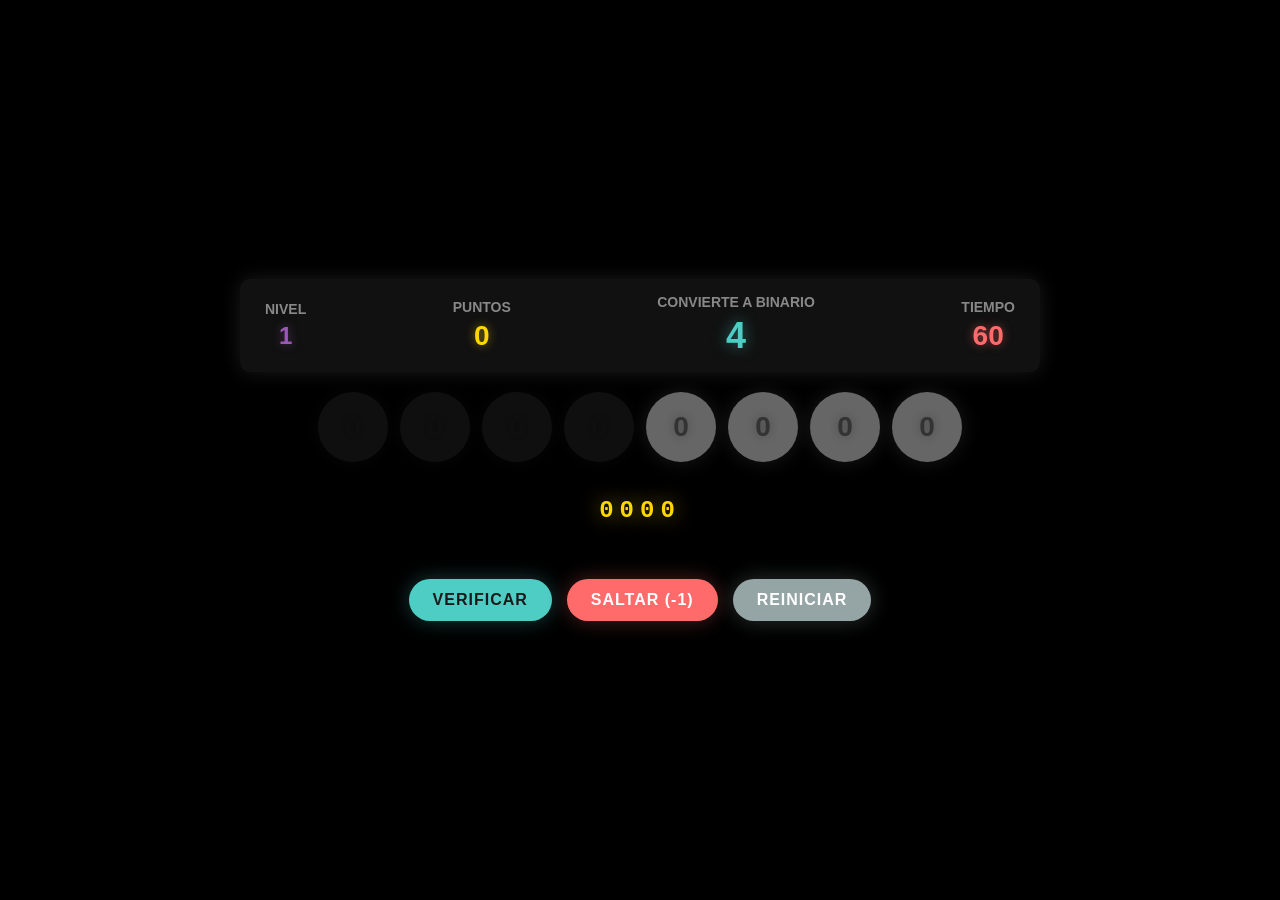
==== game.html @ bf9ce469 "Aumentar tiempo de juego a 3 minutos" ====
<!DOCTYPE html>
<html lang="es">
<head>
    <meta charset="UTF-8">
    <meta name="viewport" content="width=device-width, initial-scale=1.0">
    <title>Juego de Conversión Decimal a Binario</title>
    <style>
        /* Reset de márgenes y paddings, y box-sizing */
        * {
            margin: 0;
            padding: 0;
            box-sizing: border-box;
        }

        /* Estilos generales del cuerpo */
        body {
            background-color: #000000;
            min-height: 100vh;
            display: flex;
            flex-direction: column;
            justify-content: center;
            align-items: center;
            font-family: 'Arial', sans-serif;
            overflow-x: hidden;
            touch-action: manipulation;
            color: white;
            padding: 20px;
        }

        /* Contenedor principal del juego */
        .game-container {
            display: flex;
            flex-direction: column;
            align-items: center;
            gap: 20px;
            max-width: 100%;
            width: 100%;
            max-width: 800px;
        }

        /* Panel de información superior */
        .info-panel {
            display: flex;
            justify-content: space-between;
            align-items: center;
            width: 100%;
            background-color: #111111;
            padding: 15px 25px;
            border-radius: 10px;
            box-shadow: 0 0 20px rgba(255, 255, 255, 0.1);
        }

        .score, .timer, .target, .level {
            text-align: center;
        }

        .score h3, .timer h3, .target h3, .level h3 {
            font-size: 14px;
            color: #888888;
            margin-bottom: 5px;
        }

        .level-value {
            font-size: 24px;
            font-weight: bold;
            color: #9B59B6;
            text-shadow: 0 0 10px rgba(155, 89, 182, 0.5);
        }

        .score-value {
            font-size: 28px;
            font-weight: bold;
            color: #FFD700;
            text-shadow: 0 0 10px rgba(255, 215, 0, 0.5);
        }

        .timer-value {
            font-size: 28px;
            font-weight: bold;
            color: #FF6B6B;
            text-shadow: 0 0 10px rgba(255, 107, 107, 0.5);
        }

        .timer-value.warning {
            color: #FF4757;
            animation: pulse 1s infinite;
        }

        @keyframes pulse {
            0%, 100% { opacity: 1; }
            50% { opacity: 0.5; }
        }

        .target-value {
            font-size: 36px;
            font-weight: bold;
            color: #4ECDC4;
            text-shadow: 0 0 15px rgba(78, 205, 196, 0.5);
        }

        /* Contenedor de los bits individuales */
        .bits-container {
            display: flex;
            gap: 12px;
            align-items: center;
            flex-wrap: wrap;
            justify-content: center;
        }

        /* Estilos para cada bit (círculo) */
        .bit {
            width: 70px;
            height: 70px;
            border-radius: 50%;
            background-color: #666666;
            cursor: pointer;
            transition: all 0.3s ease;
            box-shadow: 0 0 20px rgba(255, 255, 255, 0.1);
            user-select: none;
            -webkit-user-select: none;
            -moz-user-select: none;
            -ms-user-select: none;
            border: none;
            outline: none;
            display: flex;
            align-items: center;
            justify-content: center;
            position: relative;
            flex-direction: column;
        }

        .bit.disabled {
            background-color: #333333;
            cursor: not-allowed;
            opacity: 0.3;
            pointer-events: none;
        }

        .bit:hover {
            transform: scale(1.05);
        }

        .bit:active {
            transform: scale(0.95);
        }

        .bit.on {
            background-color: #FFD700;
            box-shadow: 0 0 40px rgba(255, 215, 0, 0.6);
        }

        .bit.on:hover {
            background-color: #FFED4E;
        }

        .bit-value {
            font-size: 28px;
            font-weight: bold;
            color: #333333;
            text-shadow: 0 0 10px rgba(0, 0, 0, 0.3);
            transition: all 0.3s ease;
        }

        .bit.on .bit-value {
            color: #1a1a1a;
            text-shadow: 0 0 15px rgba(0, 0, 0, 0.5);
        }

        .bit-label {
            position: absolute;
            bottom: -25px;
            font-size: 12px;
            font-weight: bold;
            color: #FFD700;
            text-shadow: 0 0 10px rgba(255, 215, 0, 0.8);
            opacity: 0;
            transform: translateY(10px);
            transition: all 0.3s ease;
            white-space: nowrap;
        }

        .bit.on .bit-label {
            opacity: 1;
            transform: translateY(0);
        }

        /* Contenedor de resultados */
        .result-container {
            text-align: center;
            margin-top: 15px;
        }

        .binary-display {
            font-size: 24px;
            font-weight: bold;
            color: #FFD700;
            text-shadow: 0 0 20px rgba(255, 215, 0, 0.5);
            margin-bottom: 15px;
            font-family: 'Courier New', monospace;
            letter-spacing: 6px;
        }

        /* Botones de acción */
        .action-buttons {
            display: flex;
            gap: 15px;
            margin-top: 20px;
        }

        .btn {
            padding: 12px 24px;
            border: none;
            border-radius: 25px;
            font-size: 16px;
            font-weight: bold;
            cursor: pointer;
            transition: all 0.3s ease;
            text-transform: uppercase;
            letter-spacing: 1px;
        }

        .btn-check {
            background-color: #4ECDC4;
            color: #1a1a1a;
            box-shadow: 0 0 20px rgba(78, 205, 196, 0.3);
        }

        .btn-check:hover {
            background-color: #45B7AF;
            transform: translateY(-2px);
        }

        .btn-skip {
            background-color: #FF6B6B;
            color: white;
            box-shadow: 0 0 20px rgba(255, 107, 107, 0.3);
        }

        .btn-skip:hover {
            background-color: #FF5252;
            transform: translateY(-2px);
        }

        .btn-reset {
            background-color: #95A5A6;
            color: white;
            box-shadow: 0 0 20px rgba(149, 165, 166, 0.3);
        }

        .btn-reset:hover {
            background-color: #7F8C8D;
            transform: translateY(-2px);
        }

        /* Feedback visual */
        .feedback {
            position: fixed;
            top: 50%;
            left: 50%;
            transform: translate(-50%, -50%);
            font-size: 48px;
            font-weight: bold;
            opacity: 0;
            pointer-events: none;
            transition: all 0.5s ease;
            z-index: 1000;
        }

        .feedback.correct {
            color: #4ECDC4;
            text-shadow: 0 0 30px rgba(78, 205, 196, 0.8);
        }

        .feedback.incorrect {
            color: #FF6B6B;
            text-shadow: 0 0 30px rgba(255, 107, 107, 0.8);
        }

        .feedback.show {
            opacity: 1;
            transform: translate(-50%, -50%) scale(1.2);
        }

        /* Level up notification */
        .level-up {
            position: fixed;
            top: 50%;
            left: 50%;
            transform: translate(-50%, -50%);
            background: linear-gradient(135deg, #9B59B6, #8E44AD);
            color: white;
            padding: 30px 40px;
            border-radius: 15px;
            text-align: center;
            box-shadow: 0 0 50px rgba(155, 89, 182, 0.8);
            opacity: 0;
            pointer-events: none;
            transition: all 0.5s ease;
            z-index: 1500;
        }

        .level-up.show {
            opacity: 1;
            transform: translate(-50%, -50%) scale(1.1);
        }

        .level-up h3 {
            font-size: 28px;
            margin-bottom: 10px;
        }

        .level-up p {
            font-size: 16px;
            opacity: 0.9;
        }
        .game-over {
            position: fixed;
            top: 0;
            left: 0;
            width: 100%;
            height: 100%;
            background-color: rgba(0, 0, 0, 0.9);
            display: flex;
            flex-direction: column;
            justify-content: center;
            align-items: center;
            z-index: 2000;
            opacity: 0;
            pointer-events: none;
            transition: all 0.5s ease;
        }

        .game-over.show {
            opacity: 1;
            pointer-events: all;
        }

        .game-over h2 {
            font-size: 48px;
            color: #FFD700;
            margin-bottom: 20px;
            text-shadow: 0 0 30px rgba(255, 215, 0, 0.8);
        }

        .final-score {
            font-size: 32px;
            color: #4ECDC4;
            margin-bottom: 30px;
        }

        /* Responsive */
        @media (max-width: 768px) {
            .info-panel {
                flex-wrap: wrap;
                gap: 15px;
                justify-content: center;
            }

            .info-panel > div {
                flex: 1;
                min-width: 120px;
            }

            .bits-container {
                gap: 8px;
            }
            
            .bit {
                width: 55px;
                height: 55px;
            }
            
            .bit-value {
                font-size: 22px;
            }
            
            .binary-display {
                font-size: 18px;
                letter-spacing: 3px;
            }

            .target-value {
                font-size: 28px;
            }

            .action-buttons {
                flex-direction: column;
                width: 100%;
                max-width: 300px;
            }
        }

        @media (hover: none) and (pointer: coarse) {
            .bit:hover {
                transform: none;
            }
            
            .bit:active {
                transform: scale(0.9);
            }
        }
    </style>
</head>
<body>
    <div class="game-container">
        <div class="info-panel">
            <div class="level">
                <h3>NIVEL</h3>
                <div class="level-value" id="levelValue">1</div>
            </div>
            <div class="score">
                <h3>PUNTOS</h3>
                <div class="score-value" id="scoreValue">0</div>
            </div>
            <div class="target">
                <h3>CONVIERTE A BINARIO</h3>
                <div class="target-value" id="targetNumber">0</div>
            </div>
            <div class="timer">
                <h3>TIEMPO</h3>
                <div class="timer-value" id="timerValue">60</div>
            </div>
        </div>
        
        <div class="bits-container">
            <div class="bit" data-position="7" data-value="128">
                <div class="bit-value">0</div>
                <div class="bit-label">128</div>
            </div>
            
            <div class="bit" data-position="6" data-value="64">
                <div class="bit-value">0</div>
                <div class="bit-label">64</div>
            </div>
            
            <div class="bit" data-position="5" data-value="32">
                <div class="bit-value">0</div>
                <div class="bit-label">32</div>
            </div>
            
            <div class="bit" data-position="4" data-value="16">
                <div class="bit-value">0</div>
                <div class="bit-label">16</div>
            </div>
            
            <div class="bit" data-position="3" data-value="8">
                <div class="bit-value">0</div>
                <div class="bit-label">8</div>
            </div>
            
            <div class="bit" data-position="2" data-value="4">
                <div class="bit-value">0</div>
                <div class="bit-label">4</div>
            </div>
            
            <div class="bit" data-position="1" data-value="2">
                <div class="bit-value">0</div>
                <div class="bit-label">2</div>
            </div>
            
            <div class="bit" data-position="0" data-value="1">
                <div class="bit-value">0</div>
                <div class="bit-label">1</div>
            </div>
        </div>
        
        <div class="result-container">
            <div class="binary-display" id="binaryDisplay">00000000</div>
        </div>

        <div class="action-buttons">
            <button class="btn btn-check" id="checkBtn">Verificar</button>
            <button class="btn btn-skip" id="skipBtn">Saltar (-1)</button>
            <button class="btn btn-reset" id="resetBtn">Reiniciar</button>
        </div>
    </div>

    <!-- Feedback visual -->
    <div class="feedback" id="feedback"></div>

    <!-- Level up notification -->
    <div class="level-up" id="levelUp">
        <h3>¡NIVEL COMPLETADO!</h3>
        <p>Nuevo bit desbloqueado</p>
    </div>

    <!-- Game Over Screen -->
    <div class="game-over" id="gameOver">
        <h2>¡Tiempo Agotado!</h2>
        <div class="final-score" id="finalScore">Puntuación Final: 0</div>
        <button class="btn btn-reset" onclick="startNewGame()">Jugar de Nuevo</button>
    </div>

    <script>
        // Variables del juego
        const bits = document.querySelectorAll('.bit');
        const binaryDisplay = document.getElementById('binaryDisplay');
        const targetNumber = document.getElementById('targetNumber');
        const scoreValue = document.getElementById('scoreValue');
        const timerValue = document.getElementById('timerValue');
        const levelValue = document.getElementById('levelValue');
        const checkBtn = document.getElementById('checkBtn');
        const skipBtn = document.getElementById('skipBtn');
        const resetBtn = document.getElementById('resetBtn');
        const feedback = document.getElementById('feedback');
        const gameOver = document.getElementById('gameOver');
        const finalScore = document.getElementById('finalScore');
        const levelUp = document.getElementById('levelUp');
        
        let bitStates = new Array(8).fill(false);
        let currentTarget = 0;
        let score = 0;
        let timeLeft = 180;
        let currentLevel = 1;
        let activeBits = 4; // Empezar con 4 bits
        let gameTimer = null;
        let isGameActive = false;

        // Inicializar el juego
        function initGame() {
            updateBitVisibility();
            generateNewTarget();
            resetBits();
            updateDisplays();
            startTimer();
            isGameActive = true;
        }

        // Actualizar visibilidad de bits según el nivel
        function updateBitVisibility() {
            bits.forEach((bit, index) => {
                const position = parseInt(bit.dataset.position);
                // Los bits se ordenan de mayor a menor posición (7,6,5,4,3,2,1,0)
                // Queremos mostrar los primeros 'activeBits' bits (las posiciones más bajas)
                if (position < activeBits) {
                    bit.classList.remove('disabled');
                } else {
                    bit.classList.add('disabled');
                }
            });
        }

        // Generar nuevo número objetivo según el nivel actual
        function generateNewTarget() {
            const maxValue = Math.pow(2, activeBits) - 1; // 2^activeBits - 1
            currentTarget = Math.floor(Math.random() * (maxValue + 1));
            targetNumber.textContent = currentTarget;
        }

        // Resetear todos los bits
        function resetBits() {
            bitStates.fill(false);
            bits.forEach(bit => {
                bit.classList.remove('on');
                bit.querySelector('.bit-value').textContent = '0';
            });
        }

        // Alternar estado del bit
        function toggleBit(bitElement, position) {
            if (!isGameActive) return;
            
            // No permitir alternar bits deshabilitados
            if (bitElement.classList.contains('disabled')) return;
            
            bitStates[position] = !bitStates[position];
            bitElement.classList.toggle('on', bitStates[position]);
            const valueElement = bitElement.querySelector('.bit-value');
            valueElement.textContent = bitStates[position] ? '1' : '0';
            updateDisplays();
        }

        // Actualizar displays
        function updateDisplays() {
            // Mostrar solo los bits activos en el display
            const binaryString = bitStates.slice(0, activeBits).reverse().map(state => state ? '1' : '0').join('');
            // Rellenar con ceros a la izquierda para mostrar todos los bits del nivel actual
            const paddedBinary = binaryString.padStart(activeBits, '0');
            binaryDisplay.textContent = paddedBinary;
        }

        // Calcular valor decimal actual (solo bits activos)
        function getCurrentDecimal() {
            let decimal = 0;
            for (let i = 0; i < activeBits; i++) {
                if (bitStates[i]) {
                    decimal += Math.pow(2, i);
                }
            }
            return decimal;
        }

        // Verificar respuesta
        function checkAnswer() {
            if (!isGameActive) return;
            
            const currentDecimal = getCurrentDecimal();
            const isCorrect = currentDecimal === currentTarget;
            
            if (isCorrect) {
                score++;
                showFeedback('¡Correcto! +1', 'correct');
                
                // Verificar si debe subir de nivel
                if (score >= currentLevel * 10 && activeBits < 8) {
                    advanceToNextLevel();
                } else {
                    generateNewTarget();
                    resetBits();
                }
            } else {
                score--;
                showFeedback('Incorrecto -1', 'incorrect');
            }
            
            updateScore();
            updateDisplays();
        }

        // Subir de nivel
        function advanceToNextLevel() {
            currentLevel++;
            activeBits = Math.min(activeBits + 1, 8); // Máximo 8 bits
            
            showLevelUpNotification();
            
            setTimeout(() => {
                updateBitVisibility();
                generateNewTarget();
                resetBits();
                updateDisplays();
                updateLevel();
            }, 2000);
        }

        // Mostrar notificación de nivel completado
        function showLevelUpNotification() {
            levelUp.classList.add('show');
            setTimeout(() => {
                levelUp.classList.remove('show');
            }, 2000);
        }

        // Saltar pregunta
        function skipQuestion() {
            if (!isGameActive) return;
            
            score--;
            showFeedback('Saltado -1', 'incorrect');
            generateNewTarget();
            resetBits();
            updateScore();
            updateDisplays();
        }

        // Mostrar feedback
        function showFeedback(text, type) {
            feedback.textContent = text;
            feedback.className = `feedback ${type} show`;
            setTimeout(() => {
                feedback.classList.remove('show');
            }, 1000);
        }

        // Actualizar puntuación
        function updateScore() {
            scoreValue.textContent = score;
        }

        // Actualizar nivel
        function updateLevel() {
            levelValue.textContent = currentLevel;
        }

        // Iniciar temporizador
        function startTimer() {
            gameTimer = setInterval(() => {
                timeLeft--;
                timerValue.textContent = timeLeft;
                
                if (timeLeft <= 10) {
                    timerValue.classList.add('warning');
                }
                
                if (timeLeft <= 0) {
                    endGame();
                }
            }, 1000);
        }

        // Terminar juego
        function endGame() {
            isGameActive = false;
            clearInterval(gameTimer);
            finalScore.textContent = `Puntuación Final: ${score} (Nivel ${currentLevel})`;
            gameOver.classList.add('show');
        }

        // Iniciar nuevo juego
        function startNewGame() {
            score = 0;
            timeLeft = 180;
            currentLevel = 1;
            activeBits = 4;
            isGameActive = false;
            
            updateScore();
            updateLevel();
            timerValue.textContent = timeLeft;
            timerValue.classList.remove('warning');
            gameOver.classList.remove('show');
            
            if (gameTimer) {
                clearInterval(gameTimer);
            }
            
            setTimeout(() => {
                initGame();
            }, 500);
        }

        // Event listeners para los bits
        bits.forEach((bit) => {
            const position = parseInt(bit.dataset.position);
            
            function handleToggle() {
                toggleBit(bit, position);
            }
            
            bit.addEventListener('click', handleToggle);
            
            bit.addEventListener('touchstart', function(e) {
                e.preventDefault();
            });
            
            bit.addEventListener('touchend', function(e) {
                e.preventDefault();
                handleToggle();
            });
        });

        // Event listeners para los botones
        checkBtn.addEventListener('click', checkAnswer);
        skipBtn.addEventListener('click', skipQuestion);
        resetBtn.addEventListener('click', startNewGame);

        // Atajos de teclado
        document.addEventListener('keydown', (e) => {
            if (!isGameActive) return;
            
            switch(e.key) {
                case 'Enter':
                case ' ':
                    e.preventDefault();
                    checkAnswer();
                    break;
                case 'Escape':
                    skipQuestion();
                    break;
            }
        });

        // Prevenir zoom en dispositivos móviles
        document.addEventListener('touchstart', function(e) {
            if (e.target.closest('.bit')) {
                e.preventDefault();
            }
        }, { passive: false });

        // Inicializar el juego al cargar
        window.addEventListener('load', () => {
            setTimeout(initGame, 500);
        });
    </script>
</body>
</html>
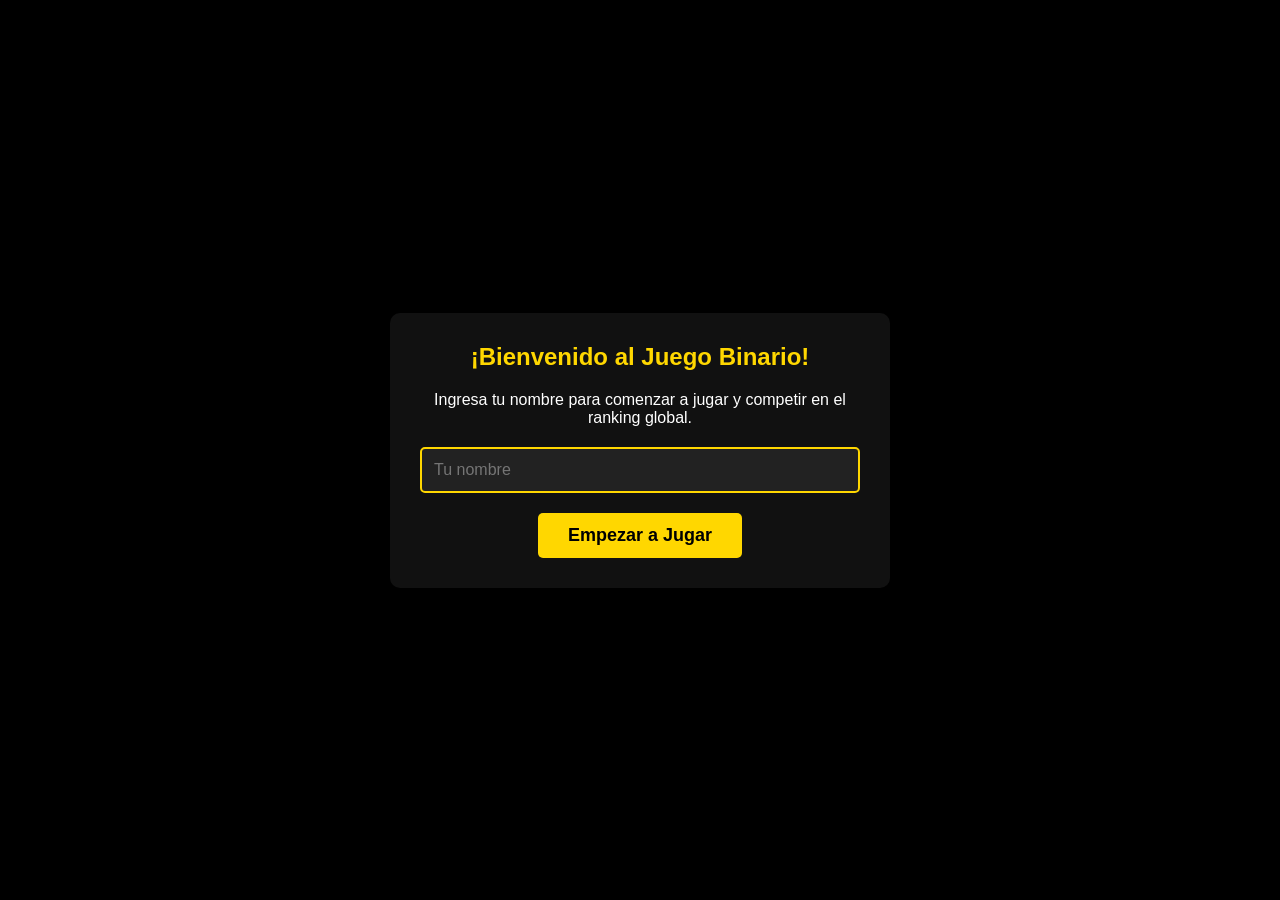
==== commit 17f261cb: "feat: Implement Docker containerization and update README" ====
--- a/game.html
+++ b/game.html
@@ -41,11 +41,14 @@
         /* Panel de información superior */
         .info-panel {
             display: flex;
-            justify-content: space-between;
+            justify-content: space-around; /* Changed from space-between for better centering with max-width */
             align-items: center;
             width: 100%;
+            max-width: 680px; /* Adjusted max-width */
+            margin-left: auto; /* Center the panel */
+            margin-right: auto; /* Center the panel */
             background-color: #111111;
-            padding: 15px 25px;
+            padding: 15px 20px; /* Slightly reduced padding for a tighter look */
             border-radius: 10px;
             box-shadow: 0 0 20px rgba(255, 255, 255, 0.1);
         }
@@ -402,7 +405,32 @@
     </style>
 </head>
 <body>
-    <div class="game-container">
+    <!-- Pantalla de inicio para el nombre del jugador -->
+    <div id="playerSetup" class="modal" style="display: flex; position: fixed; top: 0; left: 0; width: 100%; height: 100%; background-color: rgba(0, 0, 0, 0.9); z-index: 1000; justify-content: center; align-items: center; flex-direction: column; text-align: center; padding: 20px;">
+        <div style="background-color: #111; padding: 30px; border-radius: 10px; max-width: 500px; width: 90%;">
+            <h2 style="color: #FFD700; margin-bottom: 20px;">¡Bienvenido al Juego Binario!</h2>
+            <p style="margin-bottom: 20px; color: #fff;">Ingresa tu nombre para comenzar a jugar y competir en el ranking global.</p>
+            <input type="text" id="playerName" placeholder="Tu nombre" style="width: 100%; padding: 12px; margin-bottom: 20px; border: 2px solid #FFD700; border-radius: 5px; background-color: #222; color: white; font-size: 16px;">
+            <button id="startGameBtn" style="background-color: #FFD700; color: #000; border: none; padding: 12px 30px; font-size: 18px; border-radius: 5px; cursor: pointer; font-weight: bold; transition: all 0.3s ease;">
+                Empezar a Jugar
+            </button>
+        </div>
+    </div>
+
+    <!-- Contenedor del ranking -->
+    <div id="rankingContainer" style="position: fixed; top: 20px; right: 20px; background-color: rgba(17, 17, 17, 0.9); border-radius: 10px; padding: 15px; max-width: 300px; width: 100%; z-index: 100; box-shadow: 0 0 20px rgba(0, 0, 0, 0.5); display: none;">
+        <h3 style="color: #FFD700; margin-bottom: 10px; text-align: center;">🏆 Ranking</h3>
+        <div id="rankingTable" style="max-height: 400px; overflow-y: auto;">
+            <p style="color: #aaa; text-align: center;">Cargando ranking...</p>
+        </div>
+    </div>
+
+    <!-- Botón para mostrar/ocultar el ranking -->
+    <button id="toggleRankingBtn" style="position: fixed; top: 20px; right: 20px; background-color: #FFD700; color: #000; border: none; border-radius: 50%; width: 50px; height: 50px; font-size: 24px; cursor: pointer; z-index: 100; display: none; justify-content: center; align-items: center; box-shadow: 0 0 10px rgba(0, 0, 0, 0.5);">
+        🏆
+    </button>
+
+    <div class="game-container" style="display: none;">
         <div class="info-panel">
             <div class="level">
                 <h3>NIVEL</h3>
@@ -469,9 +497,9 @@
         </div>
 
         <div class="action-buttons">
+            <button class="btn btn-reset" id="resetBtn">Reiniciar</button>
             <button class="btn btn-check" id="checkBtn">Verificar</button>
             <button class="btn btn-skip" id="skipBtn">Saltar (-1)</button>
-            <button class="btn btn-reset" id="resetBtn">Reiniciar</button>
         </div>
     </div>
 
@@ -484,11 +512,28 @@
         <p>Nuevo bit desbloqueado</p>
     </div>
 
-    <!-- Game Over Screen -->
-    <div class="game-over" id="gameOver">
-        <h2>¡Tiempo Agotado!</h2>
-        <div class="final-score" id="finalScore">Puntuación Final: 0</div>
-        <button class="btn btn-reset" onclick="startNewGame()">Jugar de Nuevo</button>
+    <!-- Game Over Modal -->
+    <div class="modal" id="gameOver" style="display: none; position: fixed; top: 0; left: 0; width: 100%; height: 100%; background-color: rgba(0,0,0,0.9); z-index: 2000; justify-content: center; align-items: center; flex-direction: column; text-align: center; padding: 20px;">
+        <div class="modal-content" style="background-color: #111; padding: 30px; border-radius: 10px; max-width: 800px; width: 90%; max-height: 90vh; overflow-y: auto;">
+            <h2 style="color: #FFD700; text-align: center; margin-bottom: 20px; font-size: 28px;">¡Juego Terminado!</h2>
+            <p id="finalScore" style="font-size: 24px; text-align: center; margin-bottom: 30px; color: #fff;">Puntuación Final: 0 (Nivel 1)</p>
+            
+            <div style="background-color: rgba(34, 34, 34, 0.8); border-radius: 10px; padding: 20px; margin-bottom: 30px;">
+                <h3 style="color: #FFD700; text-align: center; margin-bottom: 15px; font-size: 22px;">🏆 Ranking Global 🏆</h3>
+                <div id="endGameRankingTable" style="max-height: 40vh; overflow-y: auto;">
+                    <p style="color: #aaa; text-align: center;">Cargando ranking...</p>
+                </div>
+            </div>
+            
+            <div style="display: flex; justify-content: center; gap: 20px; flex-wrap: wrap;">
+                <button id="newGameEndScreenBtn" style="background-color: #FFD700; color: #000; border: none; padding: 12px 30px; font-size: 18px; border-radius: 5px; cursor: pointer; font-weight: bold; transition: all 0.3s ease;">
+                    Jugar de Nuevo
+                </button>
+                <button id="backToMenuBtn" style="background-color: #333; color: #fff; border: 2px solid #FFD700; padding: 12px 30px; font-size: 18px; border-radius: 5px; cursor: pointer; font-weight: bold; transition: all 0.3s ease;">
+                    Volver al Menú
+                </button>
+            </div>
+        </div>
     </div>
 
     <script>
@@ -688,12 +733,61 @@
             }, 1000);
         }
 
+        // Función para renderizar el ranking en la pantalla de fin de partida
+        function renderEndGameRanking(rankingData) {
+            const rankingTableDiv = document.getElementById('endGameRankingTable');
+            if (!rankingData || rankingData.length === 0) {
+                rankingTableDiv.innerHTML = '<p style="color: #aaa; text-align: center;">Aún no hay puntuaciones registradas.</p>';
+                return;
+            }
+            let html = '<table style="width: 100%; border-collapse: collapse;">';
+            html += '<thead><tr style="border-bottom: 2px solid #FFD700;">';
+            html += '<th style="text-align: left; padding: 10px 8px; color: #FFD700; font-size: 16px;">#</th>';
+            html += '<th style="text-align: left; padding: 10px 8px; color: #FFD700; font-size: 16px;">Jugador</th>';
+            html += '<th style="text-align: right; padding: 10px 8px; color: #FFD700; font-size: 16px;">Puntos</th>';
+            html += '</tr></thead><tbody>';
+            rankingData.forEach((player, index) => {
+                const isCurrent = player.name === currentPlayerName;
+                const rowStyle = isCurrent ? 'font-weight: bold; color: #FFD700;' : 'color: #fff;';
+                const rowBg = isCurrent ? 'background-color: rgba(255, 215, 0, 0.1);' : '';
+                html += `<tr style="border-bottom: 1px solid #444; ${rowBg}">`;
+                html += `<td style="padding: 10px 8px; ${rowStyle}">${index + 1}</td>`;
+                html += `<td style="padding: 10px 8px; ${rowStyle}">${escapeHtml(player.name)}</td>`;
+                html += `<td style="text-align: right; padding: 10px 8px; ${rowStyle}">${player.best_score}</td>`;
+                html += '</tr>';
+            });
+            html += '</tbody></table>';
+            rankingTableDiv.innerHTML = html;
+        }
+
+        // Cargar y mostrar el ranking en la pantalla de fin de partida
+        async function loadAndShowEndGameRanking() {
+            const rankingTableDiv = document.getElementById('endGameRankingTable');
+            rankingTableDiv.innerHTML = '<p style="color: #aaa; text-align: center;">Cargando ranking...</p>'; // Mostrar mensaje de carga
+            try {
+                const response = await fetch('/api/ranking');
+                if (!response.ok) throw new Error(`Error HTTP: ${response.status}`);
+                const ranking = await response.json();
+                renderEndGameRanking(ranking);
+            } catch (error) {
+                console.error('Error al cargar el ranking final:', error);
+                rankingTableDiv.innerHTML = '<p style="color: #ff6b6b; text-align: center;">Error al cargar el ranking. Intenta de nuevo.</p>';
+            }
+        }
+
         // Terminar juego
-        function endGame() {
+        async function endGame() {
             isGameActive = false;
             clearInterval(gameTimer);
-            finalScore.textContent = `Puntuación Final: ${score} (Nivel ${currentLevel})`;
-            gameOver.classList.add('show');
+            document.getElementById('finalScore').textContent = `Puntuación Final: ${score} (Nivel ${currentLevel})`;
+            
+            const gameOverModal = document.getElementById('gameOver');
+            gameOverModal.style.display = 'flex'; // Mostrar el modal
+            
+            if (currentPlayerName) {
+                await submitScore(score); // Esperar a que la puntuación se envíe
+            }
+            await loadAndShowEndGameRanking(); // Cargar ranking después de enviar o si no hay jugador
         }
 
         // Iniciar nuevo juego
@@ -719,6 +813,114 @@
             }, 500);
         }
 
+        // Variable global para el nombre del jugador
+        let currentPlayerName = '';
+
+        // Event listener para el botón de inicio
+        document.getElementById('startGameBtn').addEventListener('click', function() {
+            const nameInput = document.getElementById('playerName');
+            if (nameInput.value.trim() === '') {
+                alert('Por favor, ingresa tu nombre para continuar.');
+                return;
+            }
+            currentPlayerName = nameInput.value.trim();
+            document.getElementById('playerSetup').style.display = 'none';
+            document.querySelector('.game-container').style.display = 'flex';
+            document.getElementById('toggleRankingBtn').style.display = 'flex';
+            loadRanking();
+            initGame();
+        });
+
+        // Toggle ranking visibility
+        document.getElementById('toggleRankingBtn').addEventListener('click', function() {
+            const rankingContainer = document.getElementById('rankingContainer');
+            const isVisible = rankingContainer.style.display === 'block';
+            rankingContainer.style.display = isVisible ? 'none' : 'block';
+        });
+
+        // Función para cargar el ranking
+        async function loadRanking() {
+            try {
+                const response = await fetch('/api/ranking');
+                if (!response.ok) throw new Error('Error al cargar el ranking');
+                const ranking = await response.json();
+                
+                const rankingTable = document.getElementById('rankingTable');
+                
+                if (ranking.length === 0) {
+                    rankingTable.innerHTML = '<p style="color: #aaa; text-align: center;">Aún no hay puntuaciones registradas.</p>';
+                    return;
+                }
+                
+                let html = '<table style="width: 100%; border-collapse: collapse;">';
+                html += '<tr style="border-bottom: 1px solid #333;"><th style="text-align: left; padding: 5px 0; color: #FFD700;">#</th><th style="text-align: left; padding: 5px 0; color: #FFD700;">Jugador</th><th style="text-align: right; padding: 5px 0; color: #FFD700;">Puntos</th></tr>';
+                
+                ranking.forEach((player, index) => {
+                    const isCurrentPlayer = player.name === currentPlayerName;
+                    const rowStyle = isCurrentPlayer ? 'font-weight: bold; color: #FFD700;' : 'color: #fff;';
+                    html += `<tr style="border-bottom: 1px solid #222; ${isCurrentPlayer ? 'background-color: rgba(255, 215, 0, 0.1);' : ''}">`;
+                    html += `<td style="padding: 8px 0; ${rowStyle}">${index + 1}</td>`;
+                    html += `<td style="padding: 8px 0; ${rowStyle}">${escapeHtml(player.name)}</td>`;
+                    html += `<td style="text-align: right; padding: 8px 0; ${rowStyle}">${player.best_score}</td>`;
+                    html += '</tr>';
+                });
+                
+                html += '</table>';
+                rankingTable.innerHTML = html;
+                
+            } catch (error) {
+                console.error('Error al cargar el ranking:', error);
+                rankingTable.innerHTML = '<p style="color: #ff6b6b; text-align: center;">Error al cargar el ranking. Intenta recargar la página.</p>';
+            }
+        }
+
+        // Función para escapar HTML
+        function escapeHtml(unsafe) {
+            return unsafe
+                .replace(/&/g, "&amp;")
+                .replace(/</g, "&lt;")
+                .replace(/>/g, "&gt;")
+                .replace(/"/g, "&quot;")
+                .replace(/'/g, "&#039;");
+        }
+
+        // Función para enviar puntuación
+        async function submitScore(score) {
+            if (!currentPlayerName) return;
+            
+            try {
+                const response = await fetch('/api/score', {
+                    method: 'POST',
+                    headers: { 'Content-Type': 'application/json' },
+                    body: JSON.stringify({ name: currentPlayerName, score: score })
+                });
+                
+                if (response.ok) {
+                    loadRanking(); // Actualizar ranking después de enviar puntuación
+                } else {
+                    console.error('Error al enviar puntuación');
+                }
+            } catch (error) {
+                console.error('Error de red al enviar puntuación:', error);
+            }
+        }
+
+        // Volver al menú principal desde la pantalla de fin de juego
+        document.getElementById('backToMenuBtn').addEventListener('click', () => {
+            document.getElementById('gameOver').style.display = 'none';
+            document.getElementById('playerSetup').style.display = 'flex';
+            document.querySelector('.game-container').style.display = 'none';
+            document.getElementById('toggleRankingBtn').style.display = 'none';
+            document.getElementById('rankingContainer').style.display = 'none'; // Ocultar ranking lateral si estaba visible
+            // Resetear variables de juego si es necesario o hacerlo en initGame
+        });
+
+        // Nuevo juego desde la pantalla de fin de juego
+        document.getElementById('newGameEndScreenBtn').addEventListener('click', () => {
+            document.getElementById('gameOver').style.display = 'none';
+            startNewGame(); 
+        });
+
         // Event listeners para los bits
         bits.forEach((bit) => {
             const position = parseInt(bit.dataset.position);
@@ -739,10 +941,13 @@
             });
         });
 
-        // Event listeners para los botones
-        checkBtn.addEventListener('click', checkAnswer);
-        skipBtn.addEventListener('click', skipQuestion);
-        resetBtn.addEventListener('click', startNewGame);
+        // Event listeners para los botones de control
+        document.getElementById('checkBtn').addEventListener('click', checkAnswer);
+        document.getElementById('skipBtn').addEventListener('click', skipQuestion);
+        document.getElementById('resetBtn').addEventListener('click', () => { 
+            resetBits(); 
+            updateDisplays(); // Asegurarse de que el display binario se actualice
+        });
 
         // Atajos de teclado
         document.addEventListener('keydown', (e) => {
@@ -767,10 +972,7 @@
             }
         }, { passive: false });
 
-        // Inicializar el juego al cargar
-        window.addEventListener('load', () => {
-            setTimeout(initGame, 500);
-        });
+
     </script>
 </body>
 </html>
